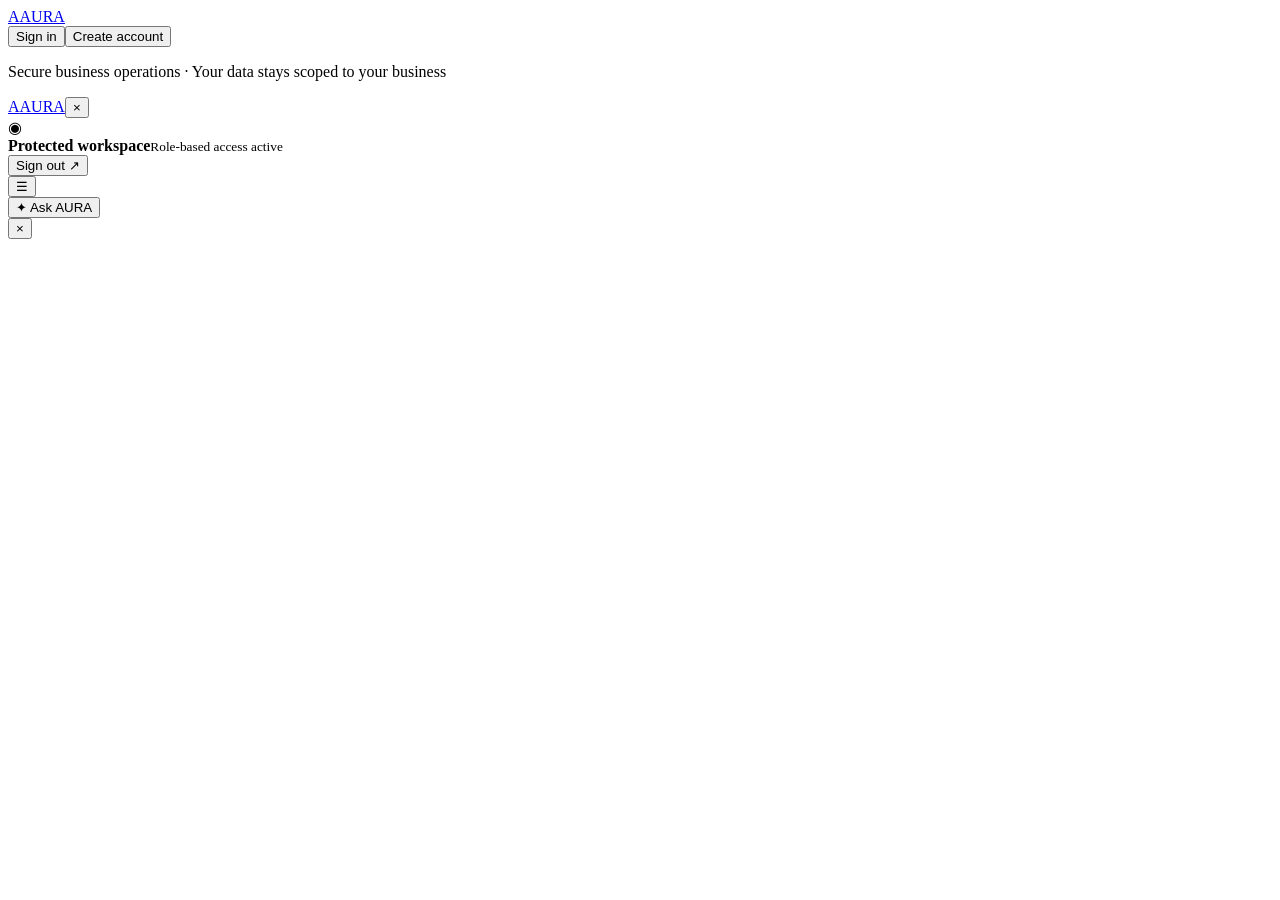
==== frontend/templates/app.html @ 9787777e "Initial AURA project" ====
<!doctype html><html lang="en"><head><meta charset="utf-8"><meta name="viewport" content="width=device-width,initial-scale=1"><title>AURA Workspace</title><link rel="stylesheet" href="/static/css/style.css"></head><body class="workspace"><div id="toast-root"></div><div id="auth-screen" class="auth-screen hidden"><div class="auth-shell"><a class="brand" href="/"><span class="brand-mark">A</span><span>AURA</span></a><div class="auth-card"><div class="auth-tabs"><button id="signin-tab" class="active">Sign in</button><button id="signup-tab">Create account</button></div><div id="auth-panel"></div></div><p class="auth-foot">Secure business operations · Your data stays scoped to your business</p></div></div><div id="app-shell" class="app-shell hidden"><aside class="sidebar"><div class="side-top"><a class="brand" href="/"><span class="brand-mark">A</span><span>AURA</span></a><button id="sidebar-close" class="icon-btn mobile-only">×</button></div><div id="business-mini" class="business-mini"></div><nav id="main-nav"></nav><div class="side-bottom"><div class="secure-note"><span>◉</span><div><b>Protected workspace</b><small>Role-based access active</small></div></div><button id="signout" class="side-signout">Sign out <span>↗</span></button></div></aside><div id="scrim" class="scrim"></div><main class="main"><header class="topbar"><button id="menu-btn" class="icon-btn mobile-only">☰</button><div id="breadcrumb" class="breadcrumb"></div><div class="top-actions"><button class="quick-ai" onclick="route('ai')"><span>✦</span> Ask AURA</button><div id="user-menu" class="user-menu"></div></div></header><div id="page" class="page"></div></main></div><div id="modal" class="modal hidden"><div class="modal-backdrop"></div><div class="modal-dialog"><button id="modal-close" class="modal-close">×</button><div id="modal-content"></div></div></div><script src="/static/js/app.js"></script></body></html>
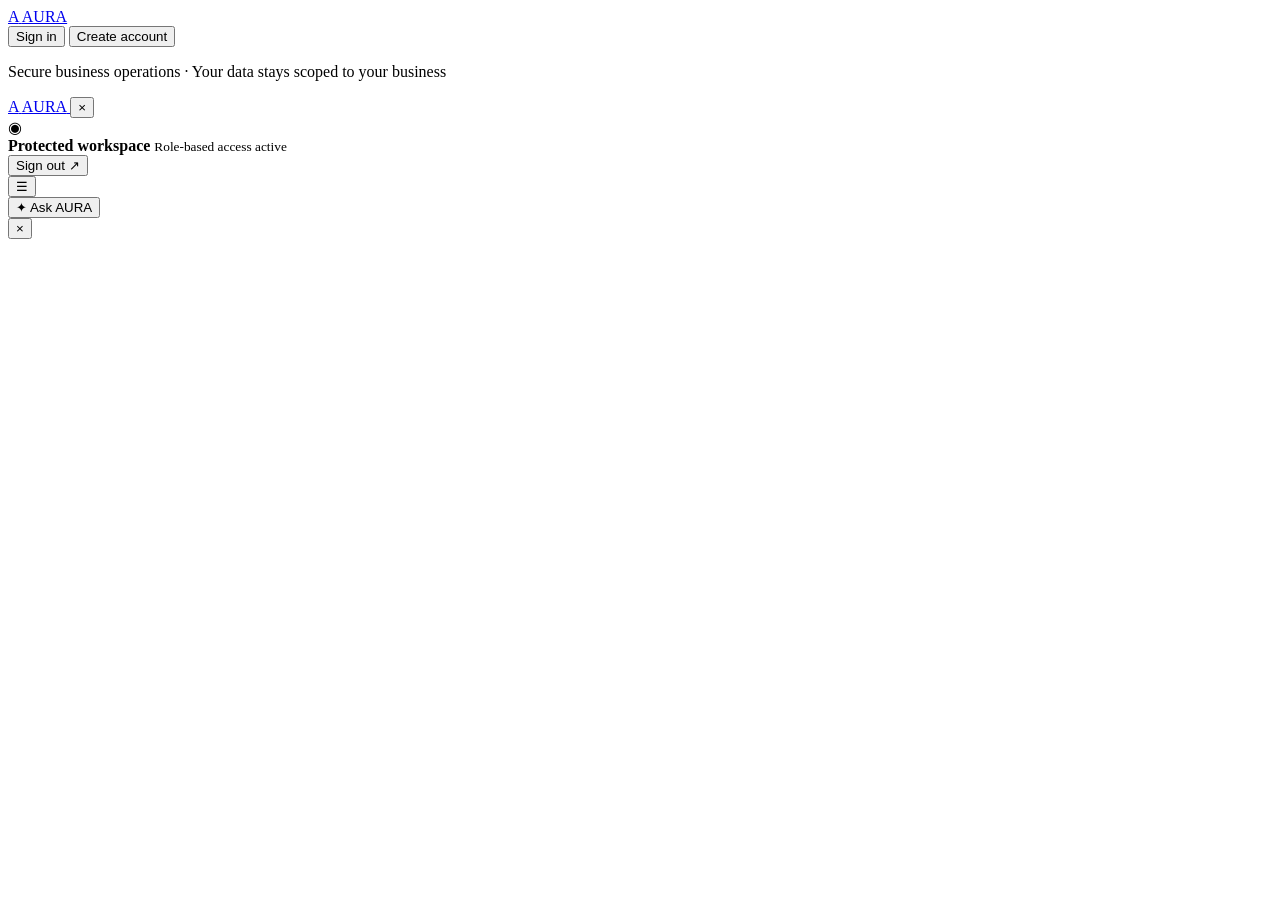
==== commit 68d760d5: "commit" ====
--- a/frontend/templates/app.html
+++ b/frontend/templates/app.html
@@ -1 +1,90 @@
-<!doctype html><html lang="en"><head><meta charset="utf-8"><meta name="viewport" content="width=device-width,initial-scale=1"><title>AURA Workspace</title><link rel="stylesheet" href="/static/css/style.css"></head><body class="workspace"><div id="toast-root"></div><div id="auth-screen" class="auth-screen hidden"><div class="auth-shell"><a class="brand" href="/"><span class="brand-mark">A</span><span>AURA</span></a><div class="auth-card"><div class="auth-tabs"><button id="signin-tab" class="active">Sign in</button><button id="signup-tab">Create account</button></div><div id="auth-panel"></div></div><p class="auth-foot">Secure business operations · Your data stays scoped to your business</p></div></div><div id="app-shell" class="app-shell hidden"><aside class="sidebar"><div class="side-top"><a class="brand" href="/"><span class="brand-mark">A</span><span>AURA</span></a><button id="sidebar-close" class="icon-btn mobile-only">×</button></div><div id="business-mini" class="business-mini"></div><nav id="main-nav"></nav><div class="side-bottom"><div class="secure-note"><span>◉</span><div><b>Protected workspace</b><small>Role-based access active</small></div></div><button id="signout" class="side-signout">Sign out <span>↗</span></button></div></aside><div id="scrim" class="scrim"></div><main class="main"><header class="topbar"><button id="menu-btn" class="icon-btn mobile-only">☰</button><div id="breadcrumb" class="breadcrumb"></div><div class="top-actions"><button class="quick-ai" onclick="route('ai')"><span>✦</span> Ask AURA</button><div id="user-menu" class="user-menu"></div></div></header><div id="page" class="page"></div></main></div><div id="modal" class="modal hidden"><div class="modal-backdrop"></div><div class="modal-dialog"><button id="modal-close" class="modal-close">×</button><div id="modal-content"></div></div></div><script src="/static/js/app.js"></script></body></html>
+<!doctype html>
+<html lang="en">
+<head>
+    <meta charset="utf-8">
+    <meta name="viewport" content="width=device-width,initial-scale=1">
+    <title>AURA Workspace</title>
+    <link rel="stylesheet" href="/static/css/style.css">
+    <link rel="stylesheet" href="/static/css/customer.css">
+</head>
+<body class="workspace">
+    <div id="toast-root"></div>
+
+    <div id="auth-screen" class="auth-screen hidden">
+        <div class="auth-shell">
+            <a class="brand" href="/">
+                <span class="brand-mark">A</span>
+                <span>AURA</span>
+            </a>
+
+            <div class="auth-card">
+                <div class="auth-tabs">
+                    <button id="signin-tab" class="active">Sign in</button>
+                    <button id="signup-tab">Create account</button>
+                </div>
+                <div id="auth-panel"></div>
+            </div>
+
+            <p class="auth-foot">
+                Secure business operations · Your data stays scoped to your business
+            </p>
+        </div>
+    </div>
+
+    <div id="app-shell" class="app-shell hidden">
+        <aside class="sidebar">
+            <div class="side-top">
+                <a class="brand" href="/">
+                    <span class="brand-mark">A</span>
+                    <span>AURA</span>
+                </a>
+                <button id="sidebar-close" class="icon-btn mobile-only">×</button>
+            </div>
+
+            <div id="business-mini" class="business-mini"></div>
+            <nav id="main-nav"></nav>
+
+            <div class="side-bottom">
+                <div class="secure-note">
+                    <span>◉</span>
+                    <div>
+                        <b>Protected workspace</b>
+                        <small>Role-based access active</small>
+                    </div>
+                </div>
+                <button id="signout" class="side-signout">
+                    Sign out <span>↗</span>
+                </button>
+            </div>
+        </aside>
+
+        <div id="scrim" class="scrim"></div>
+
+        <main class="main">
+            <header class="topbar">
+                <button id="menu-btn" class="icon-btn mobile-only">☰</button>
+                <div id="breadcrumb" class="breadcrumb"></div>
+                <div class="top-actions">
+                    <button class="quick-ai" onclick="route('ai')">
+                        <span>✦</span> Ask AURA
+                    </button>
+                    <div id="user-menu" class="user-menu"></div>
+                </div>
+            </header>
+
+            <div id="page" class="page"></div>
+        </main>
+    </div>
+
+    <div id="modal" class="modal hidden">
+        <div class="modal-backdrop"></div>
+        <div class="modal-dialog">
+            <button id="modal-close" class="modal-close">×</button>
+            <div id="modal-content"></div>
+        </div>
+    </div>
+
+    <script src="/static/js/app.js"></script>
+    <script src="/static/js/customer.js"></script>
+</body>
+</html>
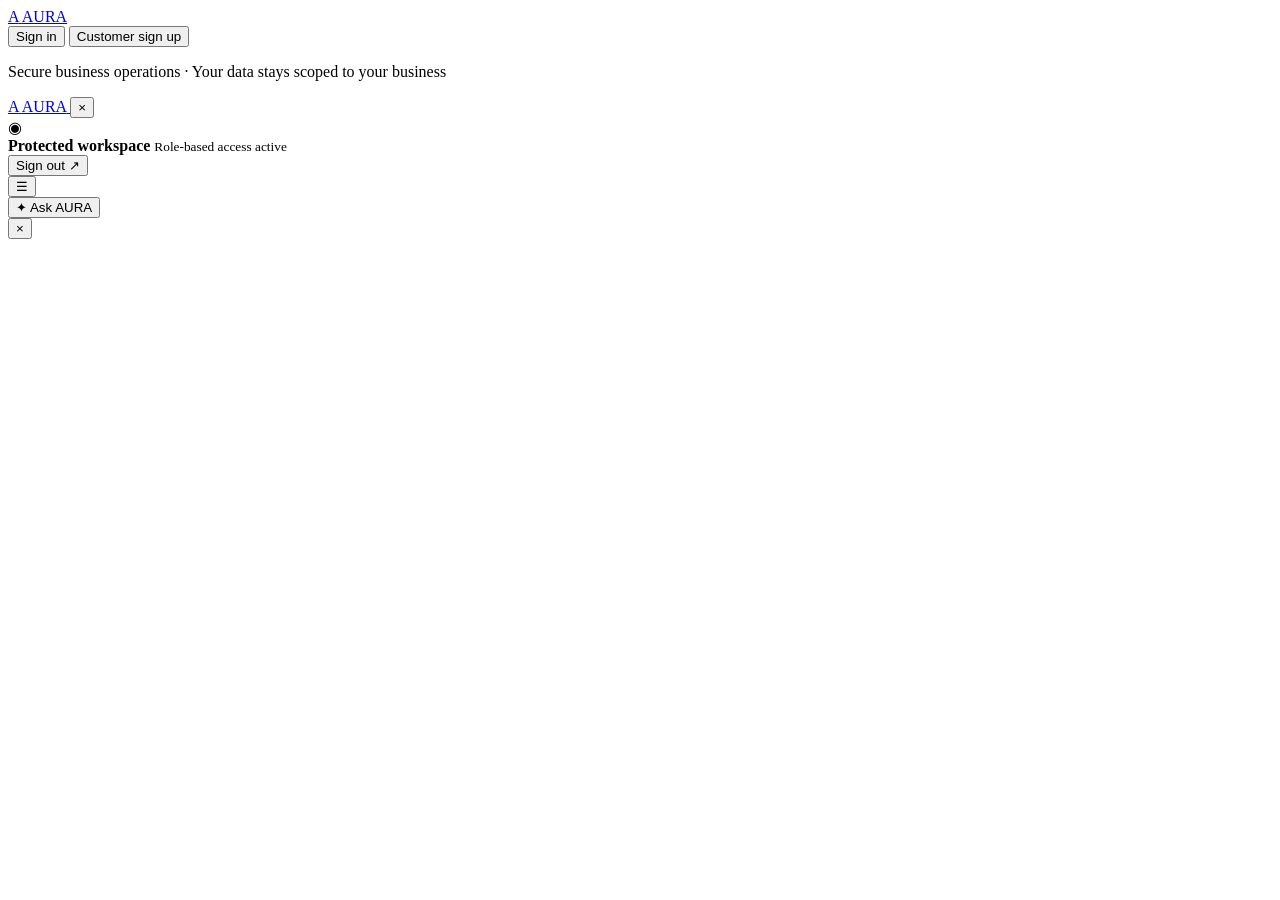
==== commit 2dbe2fbd: "commit" ====
--- a/frontend/templates/app.html
+++ b/frontend/templates/app.html
@@ -20,7 +20,7 @@
             <div class="auth-card">
                 <div class="auth-tabs">
                     <button id="signin-tab" class="active">Sign in</button>
-                    <button id="signup-tab">Create account</button>
+                    <button id="signup-tab">Customer sign up</button>
                 </div>
                 <div id="auth-panel"></div>
             </div>
